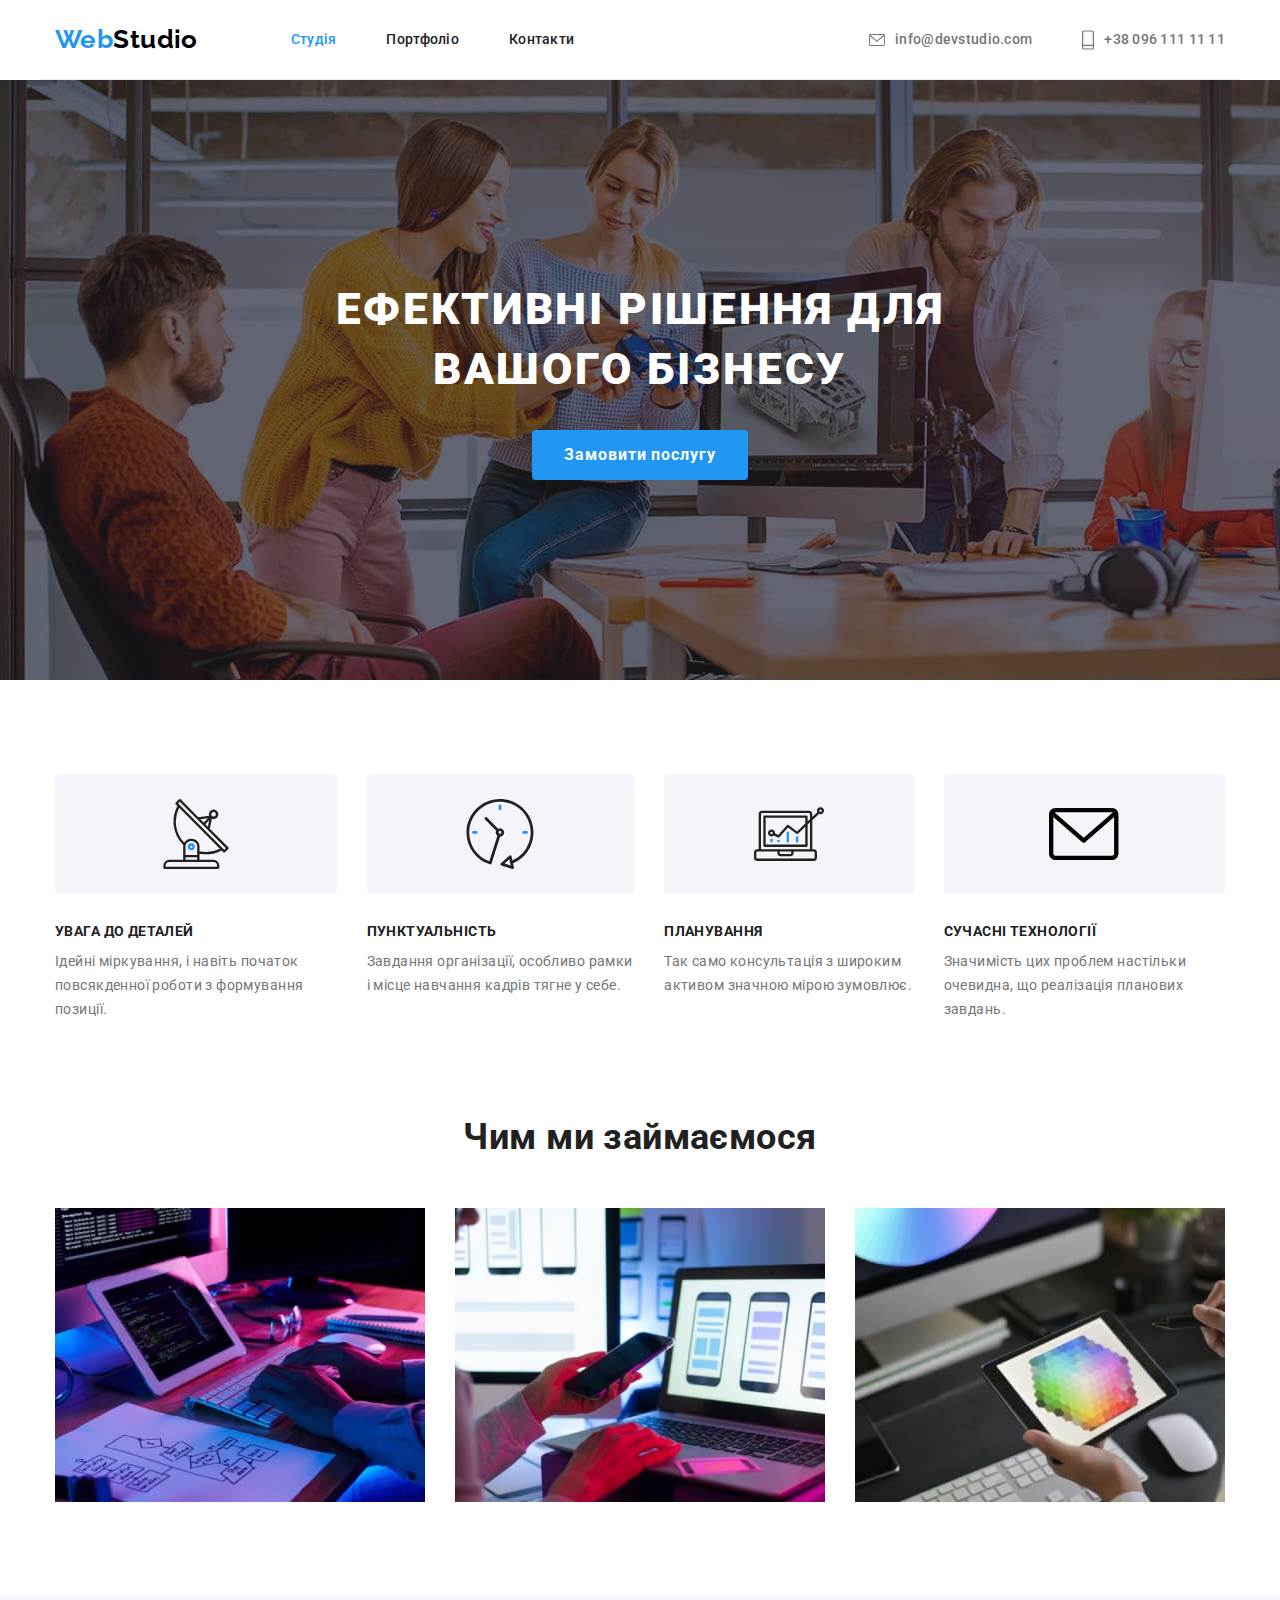
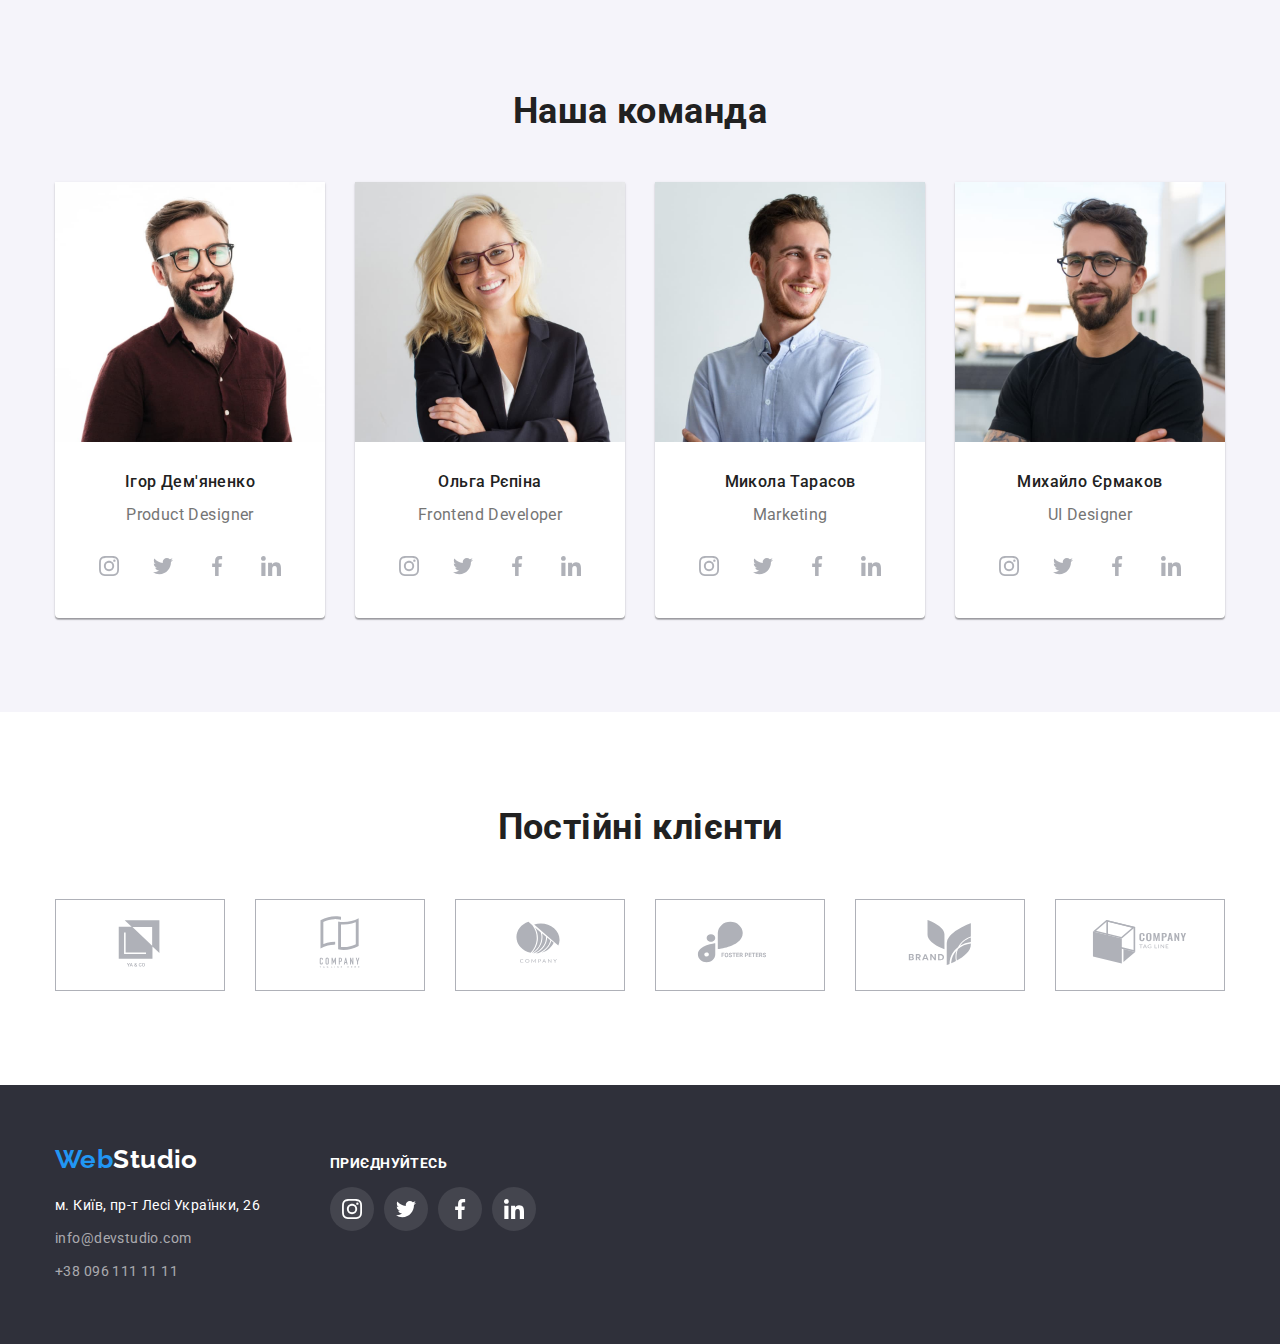
==== index.html @ d2498774 "hw4" ====
<!DOCTYPE html>
<html lang="uk">
<head>
    <meta charset="UTF-8">
    <meta http-equiv="X-UA-Compatible" content="IE=edge">
    <meta name="viewport" content="width=device-width, initial-scale=1.0">
    <title>WebStudio</title>
    <link rel="preconnect" href="https://fonts.googleapis.com">
    <link rel="preconnect" href="https://fonts.gstatic.com" crossorigin>
    <link href="https://fonts.googleapis.com/css2?family=Raleway:wght@700&family=Roboto:wght@400;500;700;900&display=swap" rel="stylesheet">
    <link rel="stylesheet" href="https://cdn.jsdelivr.net/npm/modern-normalize@1.1.0/modern-normalize.min.css">
    <link rel="stylesheet" href="./css/styles.css">
</head>
<body>
    <header class="page-header">
        <div class="container page-header-container">
            <a class="logo link" href="./index.html">Web<span class="accent">Studio</span></a>
            <nav class="menu">
                <ul class="list menu-container">
                    <li class="menu-list"><a class="menu-link link current" href="./index.html">Студія</a></li>
                    <li class="menu-list"><a class="menu-link link" href="./portfolio.html">Портфоліо</a></li>          
                    <li class="menu-list"><a class="menu-link link" href="">Контакти</a></li>
                </ul>
            </nav>
            <ul class="list contact link-container">
                <li class="header-contact-list"><a class="link header-contact" href="mailto:info@devstudio.com">
                    <svg class="header-svg" aria-label="конверт" width="16" hight="12">
                        <use href="./images/symbol-defs.svg#icon-envelope" ></use>
                    </svg>
                    info@devstudio.com</a>
                </li>
                <li class="header-contact-list"><a class="link header-contact" href="tel:+380961111111">
                    <svg class="header-svg" aria-label="телефон" width="12" hight="16">
                        <use href="./images/symbol-defs.svg#icon-Vector" ></use>
                    </svg>
                    +38 096 111 11 11</a>
                </li>
            </ul>
        </div>
    
    </header>

    <main>

        <section class="main-section">
            <div class="container hero">
                <h1 class="main-tittle">Ефективні рішення для вашого бізнесу</h1>
                <button class="modal-open-btn" type="button">Замовити послугу</button>
            </div>
        </section>
        <section class="section-features section">
            <div class="container">
                <h2 class="visually-hidden">Наші особливості</h2>
                <ul class="list main-section-container">
                    <li class="card-features">
                        <div class="feachers-icon-bg">
                        <svg aria-label="антена" class="feachers-icon" width="270" hight="120">
                            <use href="./images/symbol-defs.svg#icon-antenna"></use>
                        </svg>
                        </div>
                        <h3 class="section-tittle">Увага до деталей</h3>
                        <p class="description-tittle">Ідейні міркування, i навіть початок повсякденної роботи з формування позиції.</p>
                    </li>
                    <li class="card-features">
                        <div class="feachers-icon-bg">
                        <svg aria-label="годинник" class="feachers-icon" width="270" hight="120">
                            <use href="./images/symbol-defs.svg#icon-clock"></use>
                        </svg>
                        </div>
                        <h3 class="section-tittle">Пунктуальність</h3>
                        <p class="description-tittle">Завдання організації, особливо рамки i місце навчання кадрів тягне у себе.</p>
                    </li>
                    <li class="card-features">
                        <div class="feachers-icon-bg">
                            <svg aria-label="годинник" class="feachers-icon" width="270" hight="120">
                                <use href="./images/symbol-defs.svg#icon-diagram"></use>
                            </svg>
                            </div>
                        <h3 class="section-tittle">Планування</h3>
                        <p class="description-tittle">Так само консультація з широким активом значною мірою зумовлює.</p>
                    </li>
                    <li class="card-features">
                        <div class="feachers-icon-bg">
                            <svg aria-label="годинник" class="feachers-icon" width="270" hight="120">
                                <use href="./images/symbol-defs.svg#icon-envelope"></use>
                            </svg>
                            </div>
                        <h3 class="section-tittle">Сучасні технології</h3>
                        <p class="description-tittle">Значимість цих проблем настільки очевидна, що реалізація планових завдань.</p>
                    </li>
            
                </ul>
             </div>
        </section>
        <section class="section-business section">
            <div class="container">
                <h2 class="main-subtittle">Чим ми займаємося</h2>
                <ul class="list section-business-container">
                    <li class="business-card"><img src="./images/img1.jpg" alt="write program" width="370" height="294"></li>
                    <li class="business-card"><img src="./images/img2.jpg" alt="write mobil program" width="370" height="294"> </li>
                    <li class="business-card"><img src="./images/img3.jpg" alt="tape pictures" width="370" height="294"></li>
                </ul>
             </div>
        </section>
        <section class="section-team section">
            <div class="container">
                <h2 class="main-subtittle">Наша команда</h2>
                <ul class="list section-team-container">
                    <li class="card">
                        <img src="./images/foto1.jpg" alt="Product Designer" width="270" height="260">
                        <div class="card-tittle">
                            <h3 class="name-tittle">Ігор Дем'яненко</h3>
                            <p class="description-tittle-team">Product Designer</p>
                            <ul class="social-list">
                                <li class="social-list-item list">
                                    <a href="" class="social-list-link">
                                        <svg aria-label="iконка інстаграм" class="social-list-icon" width="20" height="20">
                                            <use href="./images/symbol-defs.svg#icon-instagram"></use>
                                        </svg>
                                    </a>
                                </li>
                                <li class="social-list-item list">
                                    <a href="" class="social-list-link">
                                        <svg aria-label="iконка твіттер" class="social-list-icon" width="20" height="20">
                                            <use href="./images/symbol-defs.svg#icon-twitter"></use>
                                        </svg>
                                    </a>
                                </li>
                                <li class="social-list-item list">
                                    <a href="" class="social-list-link">
                                        <svg aria-label="iконка фейсбук" class="social-list-icon" width="20" height="20">
                                            <use href="./images/symbol-defs.svg#icon-facebook"></use>
                                        </svg>
                                    </a>
                                </li>
                                <li class="social-list-item list">
                                    <a href="" class="social-list-link">
                                        <svg aria-label="iконка лінкедін" class="social-list-icon" width="20" height="20">
                                            <use href="./images/symbol-defs.svg#icon-linkedin"></use>
                                        </svg>
                                    </a>
                                </li>
                            </ul>
                        </div>
                    </li>
                    <li class="card">
                        <img src="./images/foto2.jpg" alt="Frontend Developer" width="270" height="260">
                        <div class="card-tittle">
                            <h3 class="name-tittle">Ольга Рєпіна</h3>
                            <p class="description-tittle-team">Frontend Developer</p>
                            <ul class="social-list">
                                <li class="social-list-item list">
                                    <a href="" class="social-list-link">
                                        <svg aria-label="iконка інстаграм" class="social-list-icon" width="20" height="20">
                                            <use href="./images/symbol-defs.svg#icon-instagram"></use>
                                        </svg>
                                    </a>
                                </li>
                                <li class="social-list-item list">
                                    <a href="" class="social-list-link">
                                        <svg aria-label="iконка твіттер" class="social-list-icon" width="20" height="20">
                                            <use href="./images/symbol-defs.svg#icon-twitter"></use>
                                        </svg>
                                    </a>
                                </li>
                                <li class="social-list-item list">
                                    <a href="" class="social-list-link">
                                        <svg aria-label="iконка фейсбук" class="social-list-icon" width="20" height="20">
                                            <use href="./images/symbol-defs.svg#icon-facebook"></use>
                                        </svg>
                                    </a>
                                </li>
                                <li class="social-list-item list">
                                    <a href="" class="social-list-link">
                                        <svg aria-label="iконка лінкедін" class="social-list-icon" width="20" height="20">
                                            <use href="./images/symbol-defs.svg#icon-linkedin"></use>
                                        </svg>
                                    </a>
                                </li>
                            </ul>
                        </div>
                    </li>
                    <li class="card">
                        <img src="./images/foto3.jpg" alt="Marketing" width="270" height="260">
                        <div class="card-tittle">
                            <h3 class="name-tittle">Микола Тарасов</h3>
                            <p class="description-tittle-team">Marketing</p>
                            <ul class="social-list">
                                <li class="social-list-item list">
                                    <a href="" class="social-list-link">
                                        <svg aria-label="iконка інстаграм" class="social-list-icon" width="20" height="20">
                                            <use href="./images/symbol-defs.svg#icon-instagram"></use>
                                        </svg>
                                    </a>
                                </li>
                                <li class="social-list-item list">
                                    <a href="" class="social-list-link">
                                        <svg aria-label="iконка твіттер" class="social-list-icon" width="20" height="20">
                                            <use href="./images/symbol-defs.svg#icon-twitter"></use>
                                        </svg>
                                    </a>
                                </li>
                                <li class="social-list-item list">
                                    <a href="" class="social-list-link">
                                        <svg aria-label="iконка фейсбук" class="social-list-icon" width="20" height="20">
                                            <use href="./images/symbol-defs.svg#icon-facebook"></use>
                                        </svg>
                                    </a>
                                </li>
                                <li class="social-list-item list">
                                    <a href="" class="social-list-link">
                                        <svg aria-label="iконка лінкедін" class="social-list-icon" width="20" height="20">
                                            <use href="./images/symbol-defs.svg#icon-linkedin"></use>
                                        </svg>
                                    </a>
                                </li>
                            </ul>
                        </div>
                    </li>
                    <li class="card">
                        <img src="./images/foto4.jpg" alt="UI Designer" width="270" height="260">
                        <div class="card-tittle">
                            <h3 class="name-tittle">Михайло Єрмаков</h3>
                            <p class="description-tittle-team">UI Designer</p>
                            <ul class="social-list">
                                <li class="social-list-item list">
                                    <a href="" class="social-list-link">
                                        <svg aria-label="iконка інстаграм" class="social-list-icon" width="20" height="20">
                                            <use href="./images/symbol-defs.svg#icon-instagram"></use>
                                        </svg>
                                    </a>
                                </li>
                                <li class="social-list-item list">
                                    <a href="" class="social-list-link">
                                        <svg aria-label="iконка твіттер" class="social-list-icon" width="20" height="20">
                                            <use href="./images/symbol-defs.svg#icon-twitter"></use>
                                        </svg>
                                    </a>
                                </li>
                                <li class="social-list-item list">
                                    <a href="" class="social-list-link">
                                        <svg aria-label="iконка фейсбук" class="social-list-icon" width="20" height="20">
                                            <use href="./images/symbol-defs.svg#icon-facebook"></use>
                                        </svg>
                                    </a>
                                </li>
                                <li class="social-list-item list">
                                    <a href="" class="social-list-link">
                                        <svg aria-label="iконка лінкедін" class="social-list-icon" width="20" height="20">
                                            <use href="./images/symbol-defs.svg#icon-linkedin"></use>
                                        </svg>
                                    </a>
                                </li>
                            </ul>
                        </div>
                    </li>
                </ul>
            </div>

        </section>
        <section class="clients">
            <div class="container">
                <h2 class="main-subtittle">Постійні клієнти</h2>
                <ul class="clients-list">
                    <li class="clients-list-items list">
                        <a href="" class="clients-link">
                            <svg aria-label="iконка компанії" class="clients-icon" width="106" height="60">
                                <use href="./images/symbol-defs.svg#icon-Logo1"></use>
                            </svg>
                        </a>
                    </li>
                    <li class="clients-list-items list">
                        <a href="" class="clients-link">
                            <svg aria-label="iконка компанії" class="clients-icon" width="106" height="60">
                                <use href="./images/symbol-defs.svg#icon-Logo2"></use>
                            </svg>
                        </a>
                    </li>
                    <li class="clients-list-items list">
                        <a href="" class="clients-link">
                            <svg aria-label="iконка компанії" class="clients-icon" width="106" height="60">
                                <use href="./images/symbol-defs.svg#icon-Logo3"></use>
                            </svg>
                        </a>
                    </li>
                    <li class="clients-list-items list">
                        <a href="" class="clients-link">
                            <svg aria-label="iконка компанії" class="clients-icon" width="106" height="60">
                                <use href="./images/symbol-defs.svg#icon-Logo4"></use>
                            </svg>
                        </a>
                    </li>
                    <li class="clients-list-items list">
                        <a href="" class="clients-link">
                            <svg aria-label="iконка компанії" class="clients-icon" width="106" height="60">
                                <use href="./images/symbol-defs.svg#icon-Logo5"></use>
                            </svg>
                        </a>
                    </li>
                    <li class="clients-list-items list">
                        <a href="" class="clients-link">
                            <svg aria-label="iконка твіттер" class="clients-icon" width="106" height="60">
                                <use href="./images/symbol-defs.svg#icon-Logo6"></use>
                            </svg>
                        </a>
                    </li>
                </ul>
             </div>
        </section>

    </main>
    <footer class="footer">
        <div class="container container-footer">
            <div>
                <a class="logo-footer link" href="./index.html">Web<span class="accent-footer">Studio</span></a> 
                <address>
                    <ul class="list footer-info">
                        <li class="footer-list">
                            <a class="link footer-contact adress" href="https://goo.gl/maps/4YE3UZRUdWoqffig9" target="_blank" rel="noopener noreferrer nofollow">м. Київ, пр-т Лесі Українки, 26</a> 
                        </li>
                        <li class="footer-list">
                            <a class="link footer-contact" href="mailto:info@devstudio.com">info@devstudio.com</a>
                        </li>
                        <li class="footer-list">
                            <a class="link footer-contact" href="tel:+380961111111">+38 096 111 11 11</a>
                        </li>
            
                    </ul>    
                </address>
            </div>
            <div>
                <h2 class="name-tittle-footer">ПРИЄДНУЙТЕСЬ</h2>
                <ul class="social-list-footer">
                    <li class="social-list-item-footer list">
                        <a href="" class="social-list-link-footer">
                            <svg aria-label="iконка інстаграм" class="social-list-icon-footer" width="20" height="20">
                                <use href="./images/symbol-defs.svg#icon-instagram"></use>
                            </svg>
                        </a>
                    </li>
                    <li class="social-list-item-footer list">
                        <a href="" class="social-list-link-footer">
                            <svg aria-label="iконка твіттер" class="social-list-icon-footer" width="20" height="20">
                                <use href="./images/symbol-defs.svg#icon-twitter"></use>
                            </svg>
                        </a>
                    </li>
                    <li class="social-list-item-footer list">
                        <a href="" class="social-list-link-footer">
                            <svg aria-label="iконка фейсбук" class="social-list-icon-footer" width="20" height="20">
                                <use href="./images/symbol-defs.svg#icon-facebook"></use>
                            </svg>
                        </a>
                    </li>
                    <li class="social-list-item-footer list">
                        <a href="" class="social-list-link-footer">
                            <svg aria-label="iконка лінкедін" class="social-list-icon-footer" width="20" height="20">
                                <use href="./images/symbol-defs.svg#icon-linkedin"></use>
                            </svg>
                        </a>
                    </li>
                </ul>
            </div>

        </div>
        
    </footer>

</body>
</html>
---- css/styles.css ----
:root {
    --primery-text-color: #212121;
    --secondery-text-color: #757575;
    --accent-color: #2196F3;
    --background-footer-color: #2F303A;
    --background-team-color: #F5F4FA;
    --main-letter-color: #FFFFFF;
    --logo-color: #000000;
    --letter-color: rgba(255, 255, 255, 0.6);
    --background-btn-color: #188CE8;
    --primary-font: 'Roboto', sans-serif;
    --secondary-font:'Raleway', sans-serif;
    --icon-color: #AFB1B8;
}
/* Общие настройки */
body {
    color: var(--primery-text-color) ;
    background-color:var(--main-letter-color) ;
    font-family: var(--primary-font);
    font-size: 14px;
    letter-spacing: 0.03em;
}
h1, h2, h3, p {
    margin-top: 0;
    margin-bottom: 0;
}
ul, ol {
    margin-top: 0;
    margin-bottom: 0;
    padding-left: 0;
    padding-inline-start: 0;
}
.list {
    list-style: none;
}
.link {
    text-decoration: none;

}
.accent {
    color: var(--logo-color);
}
.accent-footer {
    color: var(--main-letter-color);
}
img {
    display: block;
    max-width: 100%;
    height: auto;
}
address {
    font-style: normal;
    margin-top: 20px;
}
button {
    cursor: pointer;
    display: block;
    margin: 0 auto;
    border: none;
    border-radius: 4px;
}

section {
    padding-top: 94px;
    padding-bottom: 94px;
}
.section-business {
    padding-top: 0;
}
.container {
   width: 1200px;
   margin-left: auto;
   margin-right: auto;
   padding-left: 15px;
   padding-right: 15px;
}

/*  header*/
.page-header-container {
    display: flex;
    align-items: center;
    height: 80px;
    border-bottom: 1px solid #ECECEC;
}
.menu-container {
    display: flex;
    gap: 50px;  
}
.link-container {
    display: flex;
    gap: 50px;
    margin-left: auto;

}
.logo {
    margin-right: 93px;
    color:var(--accent-color) ;
    font-family: var(--secondary-font); 
    font-weight: 700;
    font-size: 26px;
    line-height: 1.14;
}

.menu-link { 
    font-style: 500;
    font-weight: 500;
    line-height: 1.14;
    letter-spacing: 0.02em;
    color: var(--primery-text-color);
}
.menu .link {
    display: block;
    padding-top: 32px;
    padding-bottom: 32px;
}
.contact .link {
    font-weight: 500;
    line-height: 1.14;
    letter-spacing: 0.02em; 
    color: var(--secondery-text-color);
    padding: 32px 0;
}
.contact .link:hover,
.contact .link:focus {
    color:var(--accent-color);
}
.menu .link:hover,
.menu .link:focus {
    color:var(--accent-color); 
}
.current {
    color: var(--accent-color);
}
.header-contact {
    display: flex;
    justify-content: center;
    align-items: center;
    height: inherit;
    gap: 10px;
    fill: currentColor;
}
.header-contact-list {
    height: 80px;
}
.header-contact:hover .header-svg,
.header-contact:focus .header-svg {
    color: var(--accent-color);
}

/* main */
.main-section {
    background-color: var(--background-footer-color);
    text-align: center;
    /* height: 600px; */
    padding:200px 0;
    background-image: linear-gradient(rgba(47, 48, 58, 0.4), rgba(47, 48, 58, 0.4)), url(../images/main.jpg);
    background-size: cover;
}
 
.main-tittle {
    width: 696px;
    margin: 0 auto;
    font-weight: 900; 
    font-size: 44px;
    line-height: 1.36;
    letter-spacing: 0.06em; 
    color:var(--main-letter-color);
    text-transform: uppercase;
}
.modal-open-btn{
    margin-top: 30px;
    padding: 10px 32px;
    border-radius: 4px;
    font-family: inherit;
    font-weight: 700;
    font-size: 16px;
    line-height: 1.9;
    letter-spacing: 0.06em;
    color: var(--main-letter-color);
    background-color: var(--accent-color);
}
.modal-open-btn:hover,
.modal-open-btn:focus {
    background-color: var(--background-btn-color);
}
.visually-hidden {
    position: absolute;
    white-space: nowrap;
    width: 1px;
    height: 1px;
    overflow: hidden;
    border: 0;
    padding: 0;
    clip: rect(0 0 0 0);
    clip-path: inset(50%);
    margin: -1px;
}
.card-features {
    flex-basis: calc((100%-90)/4);
}

.card {
    flex-basis: calc((100%-90)/4);
    background: #FFFFFF;
    box-shadow: 0px 1px 3px rgba(0, 0, 0, 0.12), 0px 1px 1px rgba(0, 0, 0, 0.14), 0px 2px 1px rgba(0, 0, 0, 0.2);
    border-radius: 0px 0px 4px 4px;
}
.feachers-icon {
    height: 70px;
    width: 70px;

}
.feachers-icon-bg {
    display: flex;
    justify-content: center;
    align-items: center;
    height: 120px;
    background-color: var(--background-team-color);
    border-radius: 4px;
    
}
.business-card {
    flex-basis: calc((100%-60)/3);
}
.main-section-container {
    display: flex;
    gap: 30px;
}
.section-business-container {
    display: flex;
    gap: 30px;   
}
.main-subtittle {
    text-align: center;
    margin-bottom: 50px;
    font-weight: 700;
    font-size: 36px;
    line-height: 1.17;
}
.section-team {
    background-color: var(--background-team-color);
}
.section-tittle {
    font-weight: 700;
    font-size: 14px;
    line-height: 1.14;
    text-transform: uppercase;
    margin-top: 30px;
}
.description-tittle {
    line-height: 1.71;
    color: var(--secondery-text-color);
    margin-top: 10px;
    text-align: left;
}
.description-tittle-team {
    line-height: 1.71;
    color: var(--secondery-text-color);
    font-size: 16px;
    margin-top: 10px;
    text-align: center;
}
.description-subtittle {
    line-height: 1.88;
    color: var(--secondery-text-color);
    font-size: 16px;
}
.card-tittle {
    padding: 30px 0;
    text-align: center;
}
.section-team-container {
    display: flex;
    gap: 30px;
}

.name-tittle {
    font-weight: 500;
    font-size: 16px;
    line-height: 1.19; 
    text-align: center;
}

.name-project {
    margin-bottom: 4px;
    font-weight: 700;
    font-size: 18px;
    line-height: 2;
    letter-spacing: 0.06em;
    color: var(--primery-text-color);
}

.social-list {
    display: flex;
    justify-content: center;
    gap: 10px;
}
.social-list-item {
    width: 44px;
    height: 44px;
}
.social-list-link {
    display: flex;
    justify-content: center;
    align-items: center;
   height: inherit;
    border-radius: 50%;
    background-color: var(--main-letter-color);
    fill: var(--icon-color);
}
.social-list {
    margin-top: 16px;
}
.social-list-link:hover,
.social-list-link:focus {
    background-color: var(--accent-color);
}
.social-list-link:hover .social-list-icon,
.social-list-link:hover .social-list-icon {
    fill: var(--main-letter-color);
}
.clients-list {
    display: flex;
    justify-content: center;
    align-items: center;
    gap: 30px;
}
.clients-list-items {
    display: flex;
    justify-content: center;
    align-items: center;
    width: 170px;
    height: 92px;
    border: 1px solid var(--icon-color);

}
.clients-link {
    display: block;
    fill: var(--icon-color);
   
}
.clients-link:hover .clients-icon,
.clients-link:focus .clients-icon {
    fill: var(--accent-color);
}
.clients-list-items:hover ,
.clients-list-items:focus {
    border:1px solid var(--accent-color);
}

/* footer */
.footer {
    background-color: var(--background-footer-color);
    padding-top: 60px;
    padding-bottom: 60px;
}
.logo-footer {
    color:var(--accent-color) ;
    font-family: var(--secondary-font); 
    font-weight: 700;
    font-size: 26px;
    line-height: 1.14;  
}
.footer-list {
    margin-top: 9px;
}
.footer-list:first-child {
    margin-top: 0px;
}
.footer-info {
    line-height: 1.71; 
    color: var(--letter-color); 
}
.footer-info .adress {
    color: var(--main-letter-color);
}
.footer-contact {
    color: var(--letter-color);
    line-height: 1.71;
}
.footer-contact:hover,
.footer-contact:focus {
    color: var(--accent-color);
}.name-tittle-footer {
    font-weight: 700;
    font-size: 14px;
    line-height: 1.14; 
    text-align: left;
    color: var(--main-letter-color);
}
.social-list-footer {
    display: flex;
    justify-content: center;
    gap: 10px;
}
.social-list-item-footer {
    width: 44px;
    height: 44px;
}
.social-list-link-footer {
    display: flex;
    justify-content: center;
    align-items: center;
   height: inherit;
    border-radius: 50%;
    background-color: rgba(255, 255, 255, 0.1);
    fill: var(--main-letter-color);
}
.social-list-footer {
    margin-top: 16px;
}
.social-list-link-footer:hover,
.social-list-link-footer:focus {
    background-color: var(--accent-color);
}
.container-footer {
    display: flex;
    align-items: baseline;
    gap: 70px;
}
/* портфолио */
.change-btn {
    padding: 6px 22px;
    font-family: inherit;
    font-weight: 500;
    font-size: 16px;
    line-height: 1.63;
    letter-spacing: 0.03em;
    background-color: var(--background-team-color);
    color: var(--primery-text-color);
}
.change-btn:hover,
.change-btn:focus {
    background-color: var(--accent-color);
    color: var(--main-letter-color);
    box-shadow: 0px 3px 1px rgba(0, 0, 0, 0.1), 0px 1px 2px rgba(0, 0, 0, 0.8), 0px 2px 2px rgba(0, 0, 0, 0.12);
}

.project-container {
    display: flex;
    gap: 8px;
    justify-content: center;
    margin-bottom: 56px;
}
.project-container-work {
    display: flex;
    gap: 30px;
    flex-wrap: wrap;
}
.link-border {
    border: 1px solid #EEE; 
    border-top: none;
    padding: 20px 24px;
} 
.card-work {
    flex-basis: calc((100% - 60)/3)   
}
.card-work-link {
    display: block;
}
.card-work-link:hover,
.card-work-link:focus {
    box-shadow: 0px 1px 1px rgba(0, 0, 0, 0.12), 0px 4px 4px rgba(0, 0, 0, 0.6), 1px 4px 6px rgba(0, 0, 0, 0.16);
}
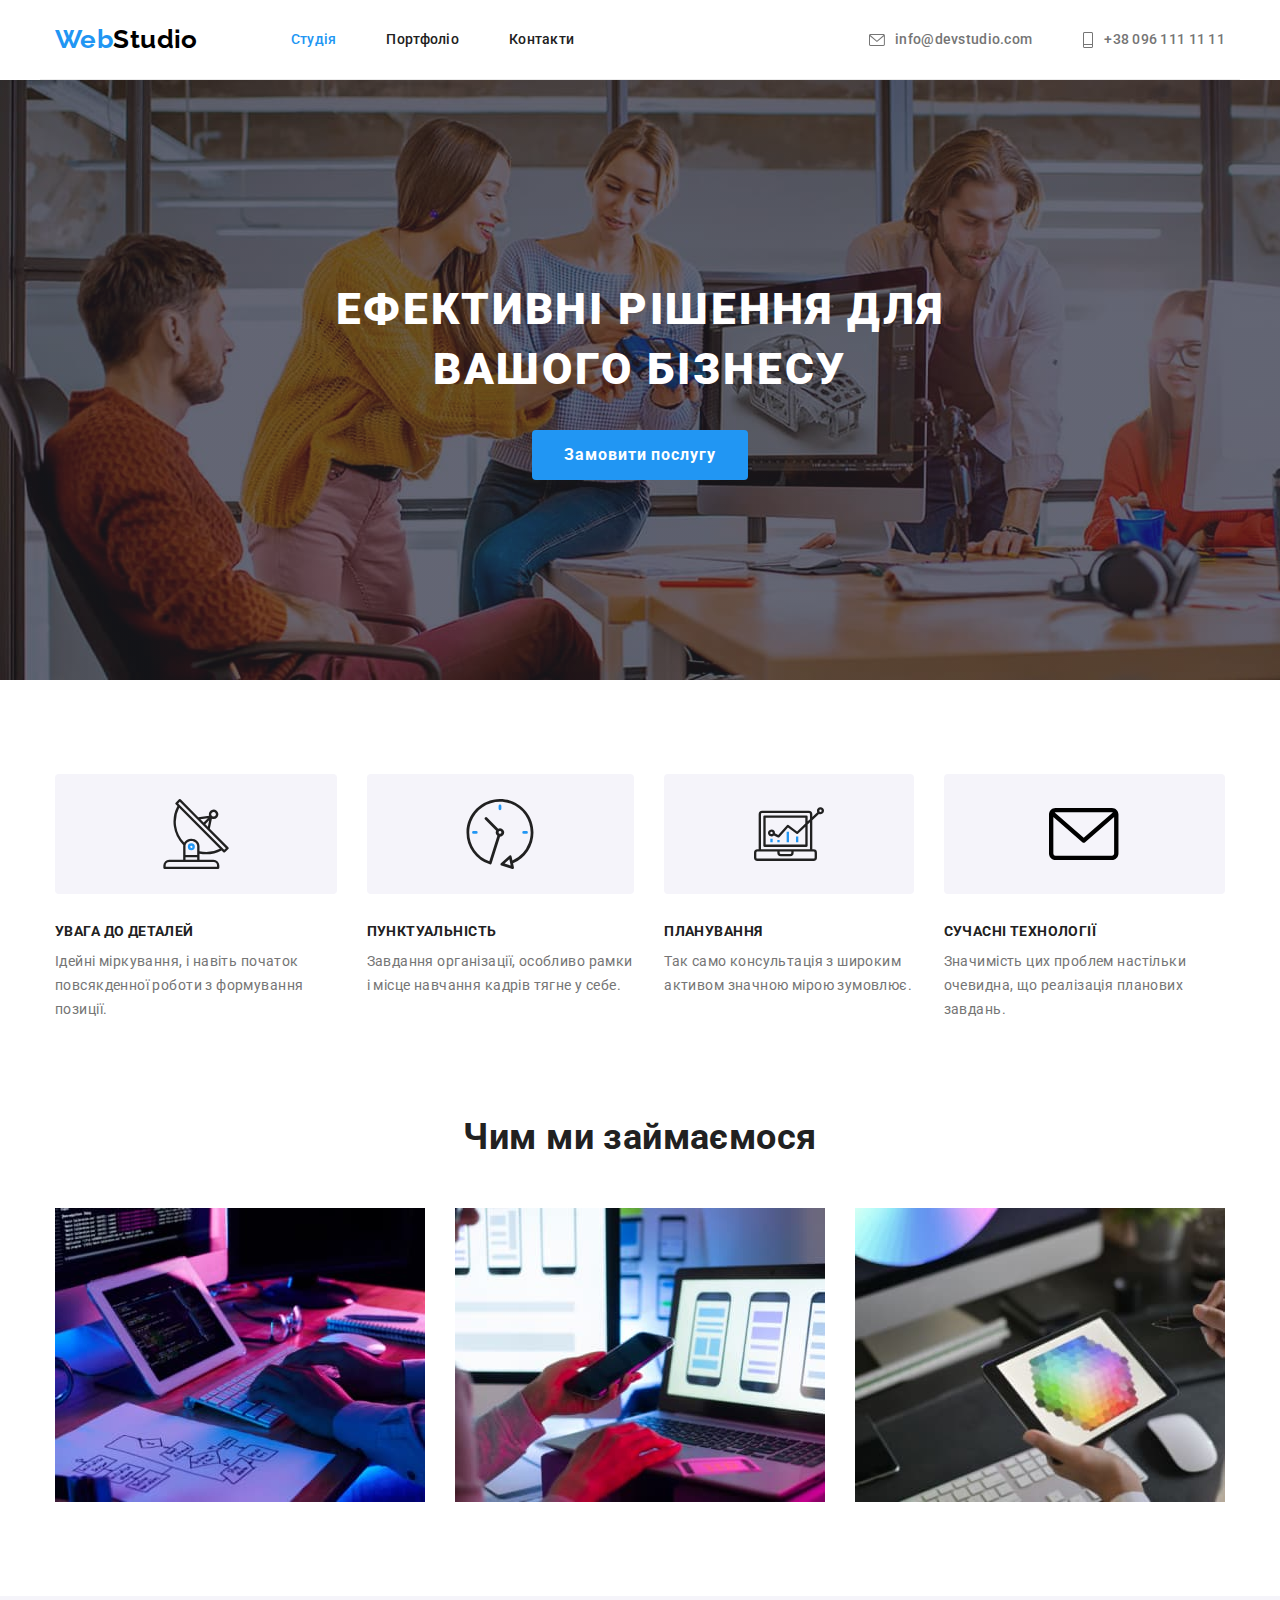
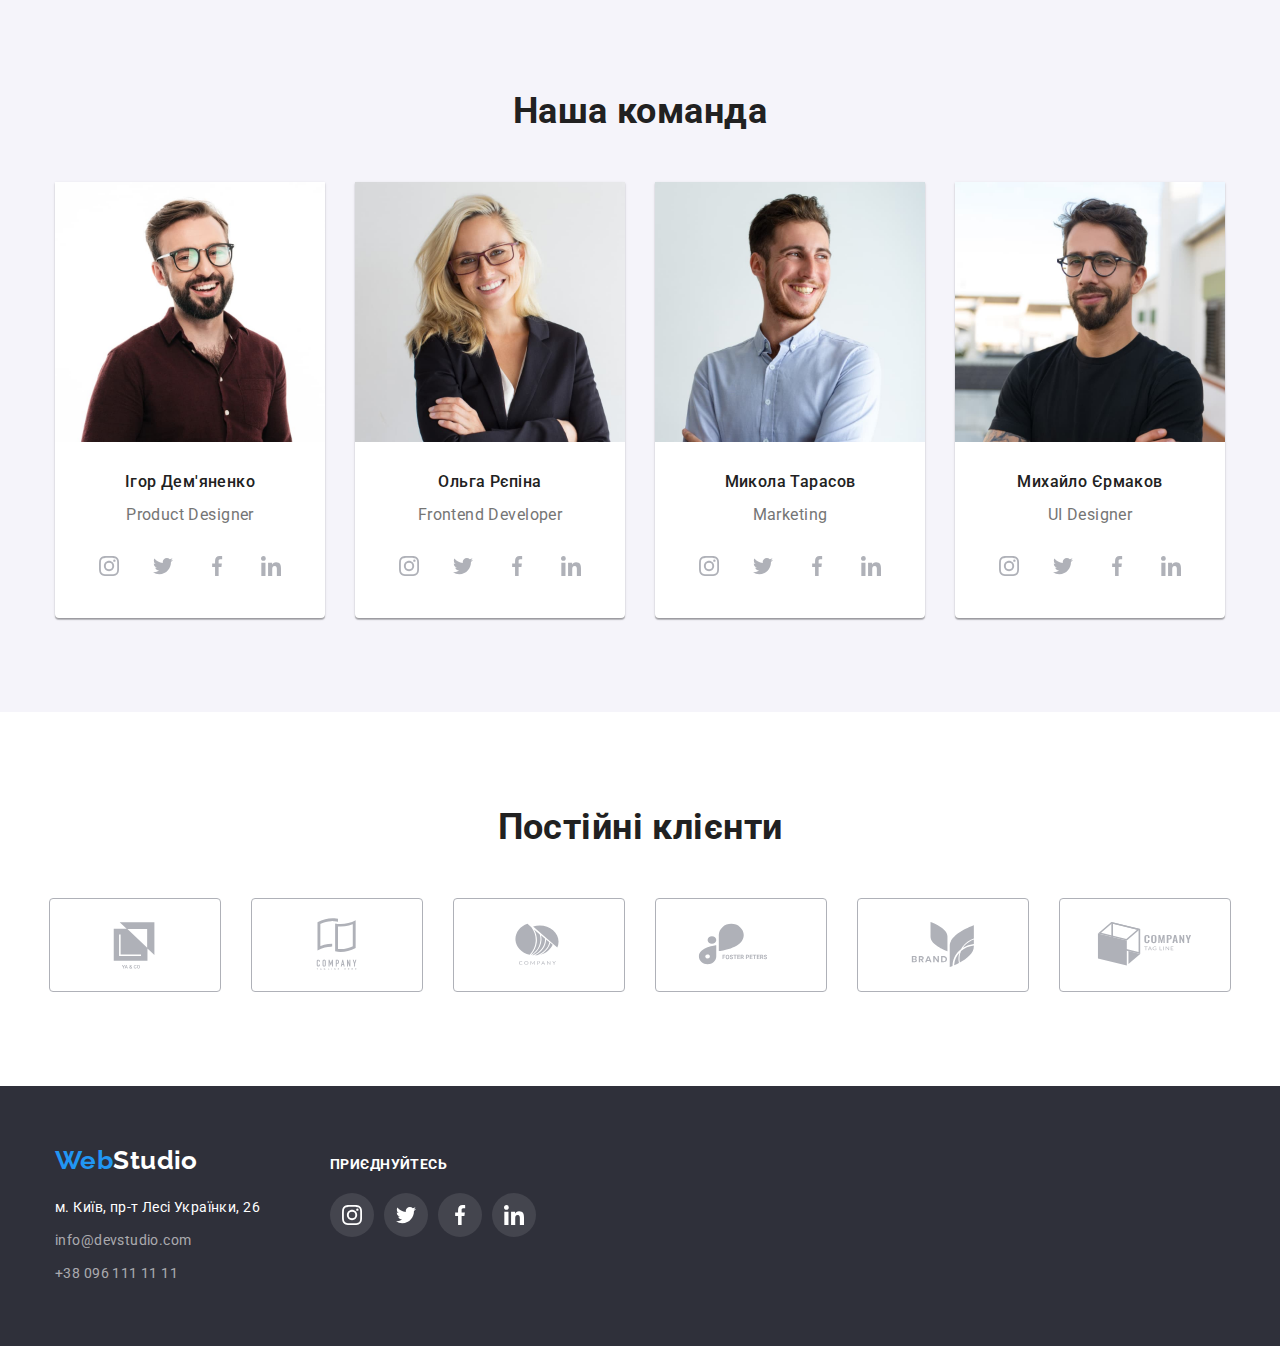
==== commit c3abb8d0: "hw4 rev" ====
--- a/index.html
+++ b/index.html
@@ -24,13 +24,13 @@
             </nav>
             <ul class="list contact link-container">
                 <li class="header-contact-list"><a class="link header-contact" href="mailto:info@devstudio.com">
-                    <svg class="header-svg" aria-label="конверт" width="16" hight="12">
+                    <svg class="header-svg" aria-label="конверт" width="16" height="12">
                         <use href="./images/symbol-defs.svg#icon-envelope" ></use>
                     </svg>
                     info@devstudio.com</a>
                 </li>
                 <li class="header-contact-list"><a class="link header-contact" href="tel:+380961111111">
-                    <svg class="header-svg" aria-label="телефон" width="12" hight="16">
+                    <svg class="header-svg" aria-label="телефон" width="12" height="16">
                         <use href="./images/symbol-defs.svg#icon-Vector" ></use>
                     </svg>
                     +38 096 111 11 11</a>
--- a/css/styles.css
+++ b/css/styles.css
@@ -151,10 +151,13 @@
 .main-section {
     background-color: var(--background-footer-color);
     text-align: center;
-    /* height: 600px; */
+     height: 600px; 
+     max-width: 1600px;
+     margin: auto;
     padding:200px 0;
     background-image: linear-gradient(rgba(47, 48, 58, 0.4), rgba(47, 48, 58, 0.4)), url(../images/main.jpg);
     background-size: cover;
+    background-repeat: no-repeat;
 }
  
 .main-tittle {
@@ -294,6 +297,7 @@
     display: flex;
     justify-content: center;
     gap: 10px;
+    margin-top: 16px;
 }
 .social-list-item {
     width: 44px;
@@ -306,10 +310,10 @@
    height: inherit;
     border-radius: 50%;
     background-color: var(--main-letter-color);
-    fill: var(--icon-color);
-}
-.social-list {
-    margin-top: 16px;
+    color: var(--icon-color);
+}
+.social-list-icon {
+    fill: currentColor;
 }
 .social-list-link:hover,
 .social-list-link:focus {
@@ -317,7 +321,7 @@
 }
 .social-list-link:hover .social-list-icon,
 .social-list-link:hover .social-list-icon {
-    fill: var(--main-letter-color);
+    color: var(--main-letter-color);
 }
 .clients-list {
     display: flex;
@@ -326,25 +330,29 @@
     gap: 30px;
 }
 .clients-list-items {
+    
+    border: 1px solid var(--icon-color);
+    border-radius: 4px;
+    fill: var(--icon-color);
+}
+.clients-icon {
+    fill: currentColor;
+}
+.clients-link {
     display: flex;
     justify-content: center;
     align-items: center;
     width: 170px;
-    height: 92px;
-    border: 1px solid var(--icon-color);
-
-}
-.clients-link {
-    display: block;
-    fill: var(--icon-color);
+    height: 92px;;
+    color: var(--icon-color);
    
 }
 .clients-link:hover .clients-icon,
 .clients-link:focus .clients-icon {
     fill: var(--accent-color);
 }
-.clients-list-items:hover ,
-.clients-list-items:focus {
+.clients-link:hover ,
+.clients-link:focus {
     border:1px solid var(--accent-color);
 }
 
@@ -404,10 +412,13 @@
    height: inherit;
     border-radius: 50%;
     background-color: rgba(255, 255, 255, 0.1);
-    fill: var(--main-letter-color);
+    color: var(--main-letter-color);
+}
+.social-list-icon-footer {
+    fill: currentColor;
 }
 .social-list-footer {
-    margin-top: 16px;
+    margin-top: 20px;
 }
 .social-list-link-footer:hover,
 .social-list-link-footer:focus {
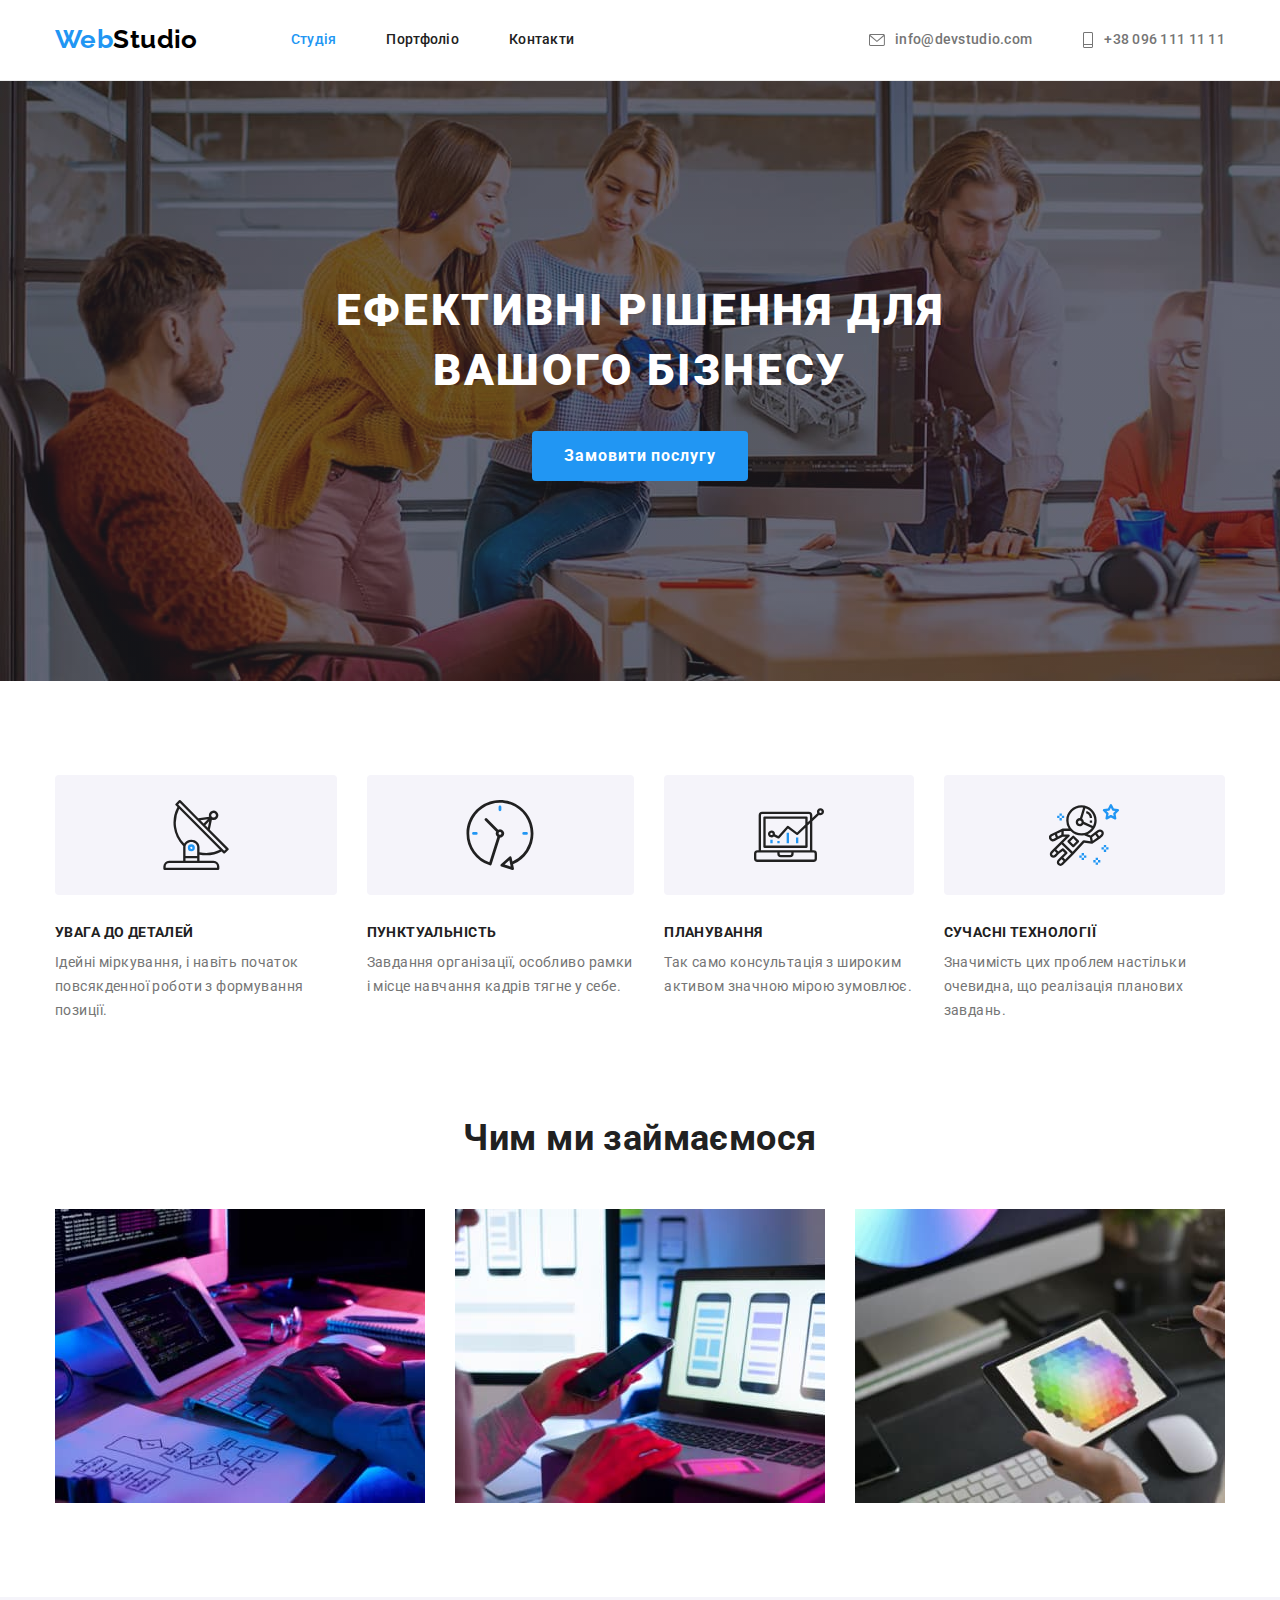
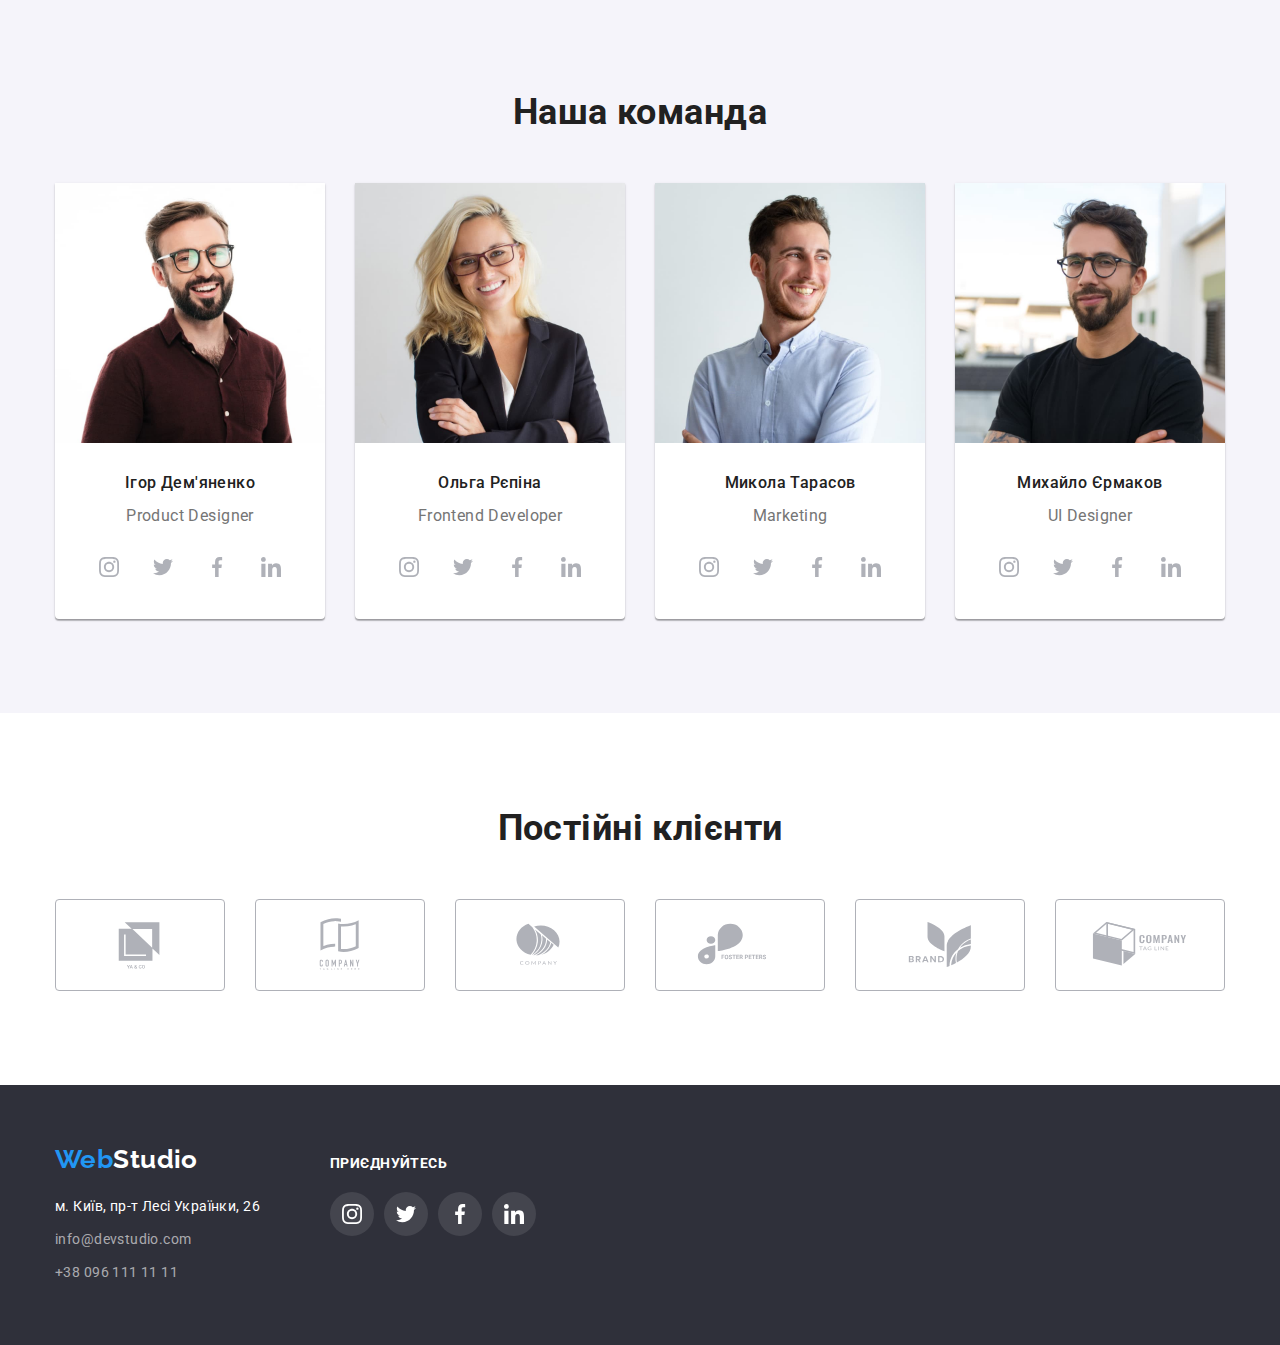
==== commit 1cda8b4a: "hw4 tot" ====
--- a/index.html
+++ b/index.html
@@ -82,7 +82,7 @@
                     <li class="card-features">
                         <div class="feachers-icon-bg">
                             <svg aria-label="годинник" class="feachers-icon" width="270" hight="120">
-                                <use href="./images/symbol-defs.svg#icon-envelope"></use>
+                                <use href="./images/symbol-defs.svg#icon-astronaut"></use>
                             </svg>
                             </div>
                         <h3 class="section-tittle">Сучасні технології</h3>
--- a/css/styles.css
+++ b/css/styles.css
@@ -80,6 +80,9 @@
     display: flex;
     align-items: center;
     height: 80px;
+   
+}
+.page-header {
     border-bottom: 1px solid #ECECEC;
 }
 .menu-container {
@@ -318,23 +321,16 @@
 .social-list-link:hover,
 .social-list-link:focus {
     background-color: var(--accent-color);
-}
-.social-list-link:hover .social-list-icon,
-.social-list-link:hover .social-list-icon {
-    color: var(--main-letter-color);
-}
+    color: var(--main-letter-color);
+}
+
 .clients-list {
     display: flex;
     justify-content: center;
     align-items: center;
     gap: 30px;
 }
-.clients-list-items {
-    
-    border: 1px solid var(--icon-color);
-    border-radius: 4px;
-    fill: var(--icon-color);
-}
+
 .clients-icon {
     fill: currentColor;
 }
@@ -345,15 +341,15 @@
     width: 170px;
     height: 92px;;
     color: var(--icon-color);
-   
-}
-.clients-link:hover .clients-icon,
-.clients-link:focus .clients-icon {
-    fill: var(--accent-color);
-}
+    border: 1px solid var(--icon-color);
+    border-radius: 4px;
+   ;
+}
+
 .clients-link:hover ,
 .clients-link:focus {
     border:1px solid var(--accent-color);
+    color: var(--accent-color);
 }
 
 /* footer */
